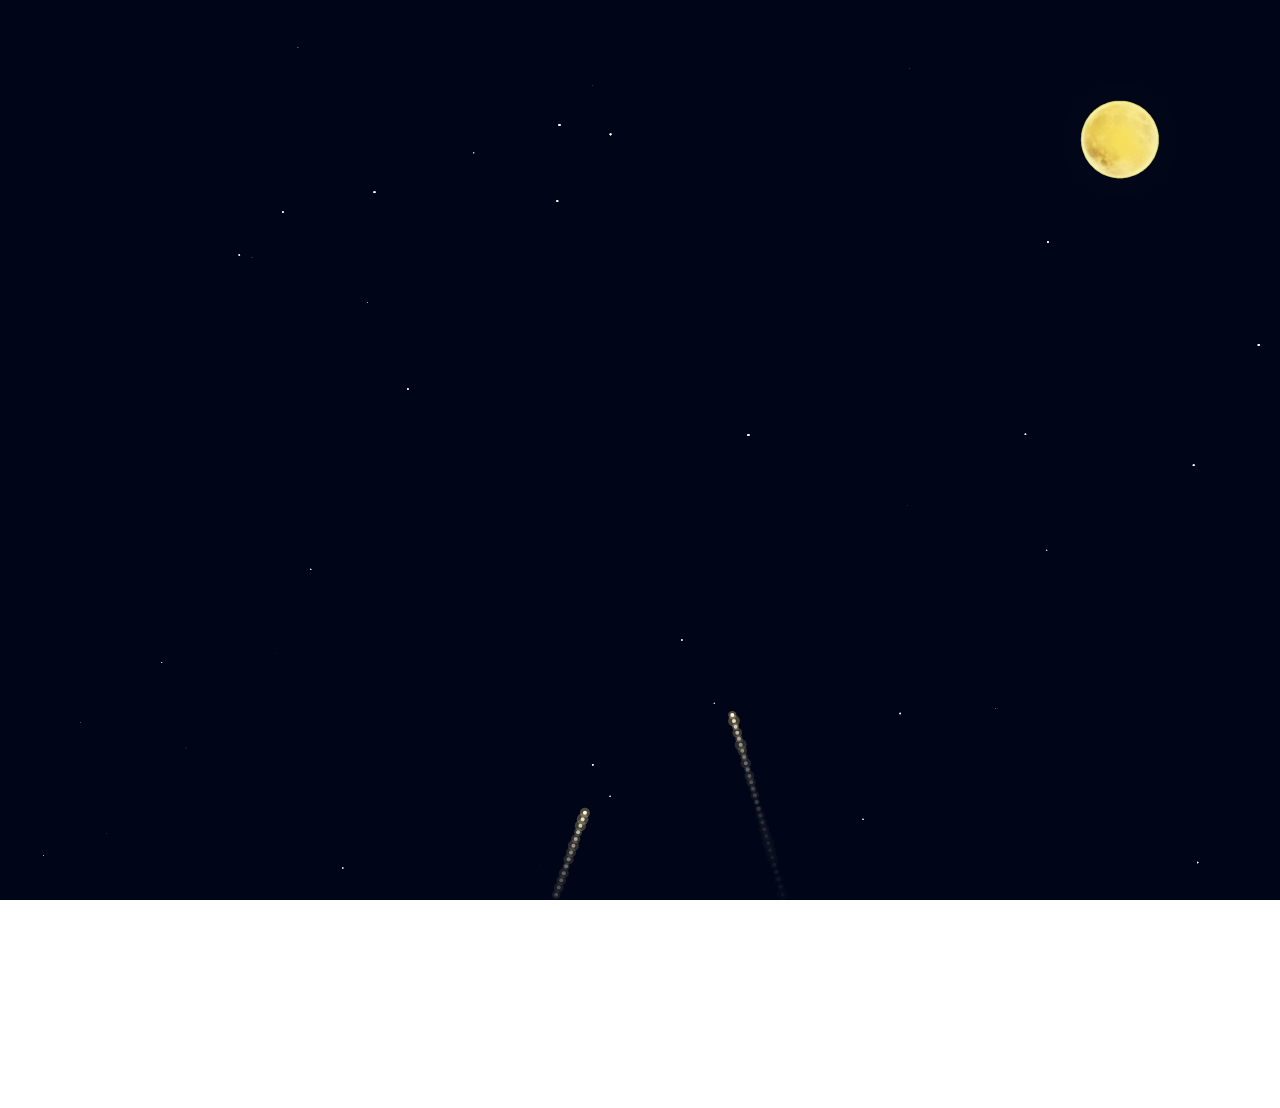
==== index.html @ 62b9f517 "Update index.html" ====
<!DOCTYPE html>

<head>
	<meta charset="UTF-8">
    <meta http-equiv="Content-Security-Policy" content="upgrade-insecure-requests">
 
<link rel="stylesheet" href="static.css">
	
	<title>2023兔年快乐</title>
	<script>
		// 这里是祝福，注意符号输入切换到英文 🧸
		var bless = [
			"袁大漂亮",
			"新年快乐",
			"新的一年里，希望你开心，快乐，健康♥",
		]
		// 祝福文字修改 🌴
		var blessStyle = {
			color: "#c7f0ff",          	    // 文字颜色
			shadowColor: "#00aeec",   // 文字阴影颜色
			fontSize: "3",   		 // 文字大小
			blod: 1                 		// 文字加粗，1加粗，0不加粗
		}
		// 音乐配置 🎵
		var music = {
			src: "https://music.163.com/song/media/outer/url?id=529257644",  // 音乐地址，不需要音乐，写成""
			loop: 1,		// 音乐循环播放吗？ 1循环播放 0 只播放一遍
			volume: 1,		// 音乐大小，默认为1，范围【0~1】，注意0~1
		}
	</script>
</head>

<body onselectstart="return false">
	<canvas id='cas' style="background-color:rgba(0,5,24,1)">不支持canvas</canvas>
	<div class="city"><img scr="city.png" alt="" /></div>
	<img src="moon.png" alt="" id="moon" style="visibility: hidden;" />
	<div class="content"></div>
	<script type="text/javascript" src="static.js"></script>
</body>

</html>
---- static.css ----
body {
	margin: 0;
	padding: 0;
	overflow: hidden;
	min-height: 100vh;
}

.city {
	width: 100%;
	position: fixed;
	bottom: 0rem;
	z-index: 100;
}

.city img {
	width: 100%;
}

.content {
	position: absolute;
	top: 45%;
	color: #c7f0ff;
	text-shadow: 0 0 10px #00aeec;
	font-weight: bold;
	font-size: 30px;
	width: 100%;
	text-align: center;
	opacity: 0;
	transition: all 0.6s ease-in-out;
	z-index: 10;
}

.hide {
	opacity: 0;
	transform: scale(1);
}

.show {
	opacity: 1;
	transform: scale(1.2);
}
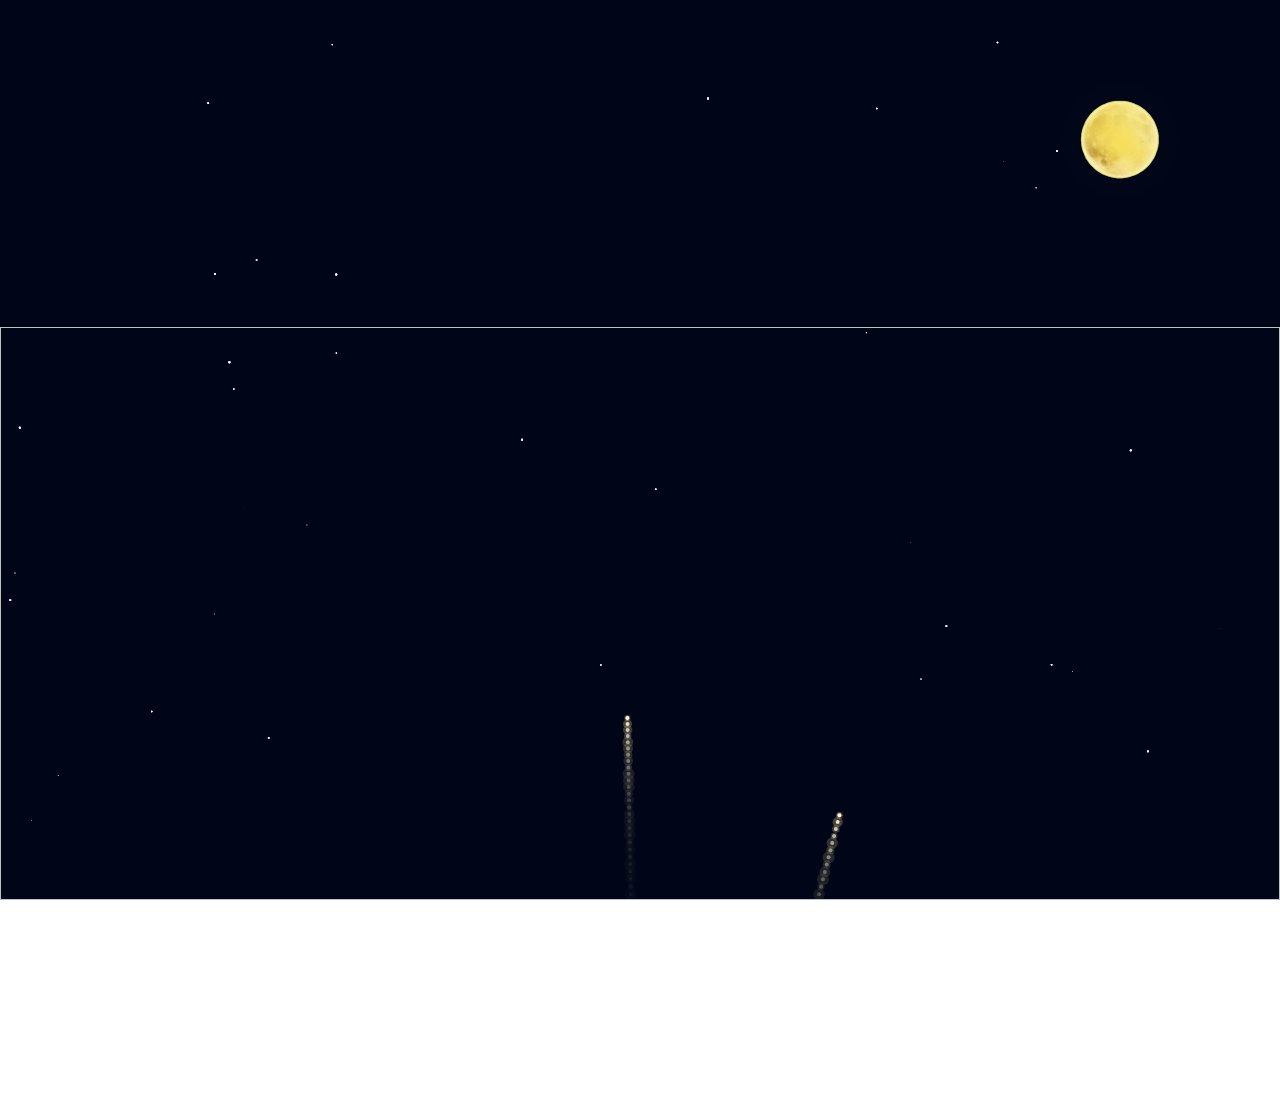
==== commit 8ed28732: "Update index.html" ====
--- a/index.html
+++ b/index.html
@@ -32,7 +32,7 @@
 
 <body onselectstart="return false">
 	<canvas id='cas' style="background-color:rgba(0,5,24,1)">不支持canvas</canvas>
-	<div class="city"><img scr="city.png" alt="" /></div>
+	<div class="city"><img scr="city.png"></div>
 	<img src="moon.png" alt="" id="moon" style="visibility: hidden;" />
 	<div class="content"></div>
 	<script type="text/javascript" src="static.js"></script>
--- a/static.css
+++ b/static.css
@@ -6,6 +6,7 @@
 }
 
 .city {
+	height:573px;
 	width: 100%;
 	position: fixed;
 	bottom: 0rem;
@@ -13,12 +14,14 @@
 }
 
 .city img {
+	height:573px;
 	width: 100%;
+	opcity:0.5;
 }
 
 .content {
 	position: absolute;
-	top: 45%;
+	top: 50%;
 	color: #c7f0ff;
 	text-shadow: 0 0 10px #00aeec;
 	font-weight: bold;
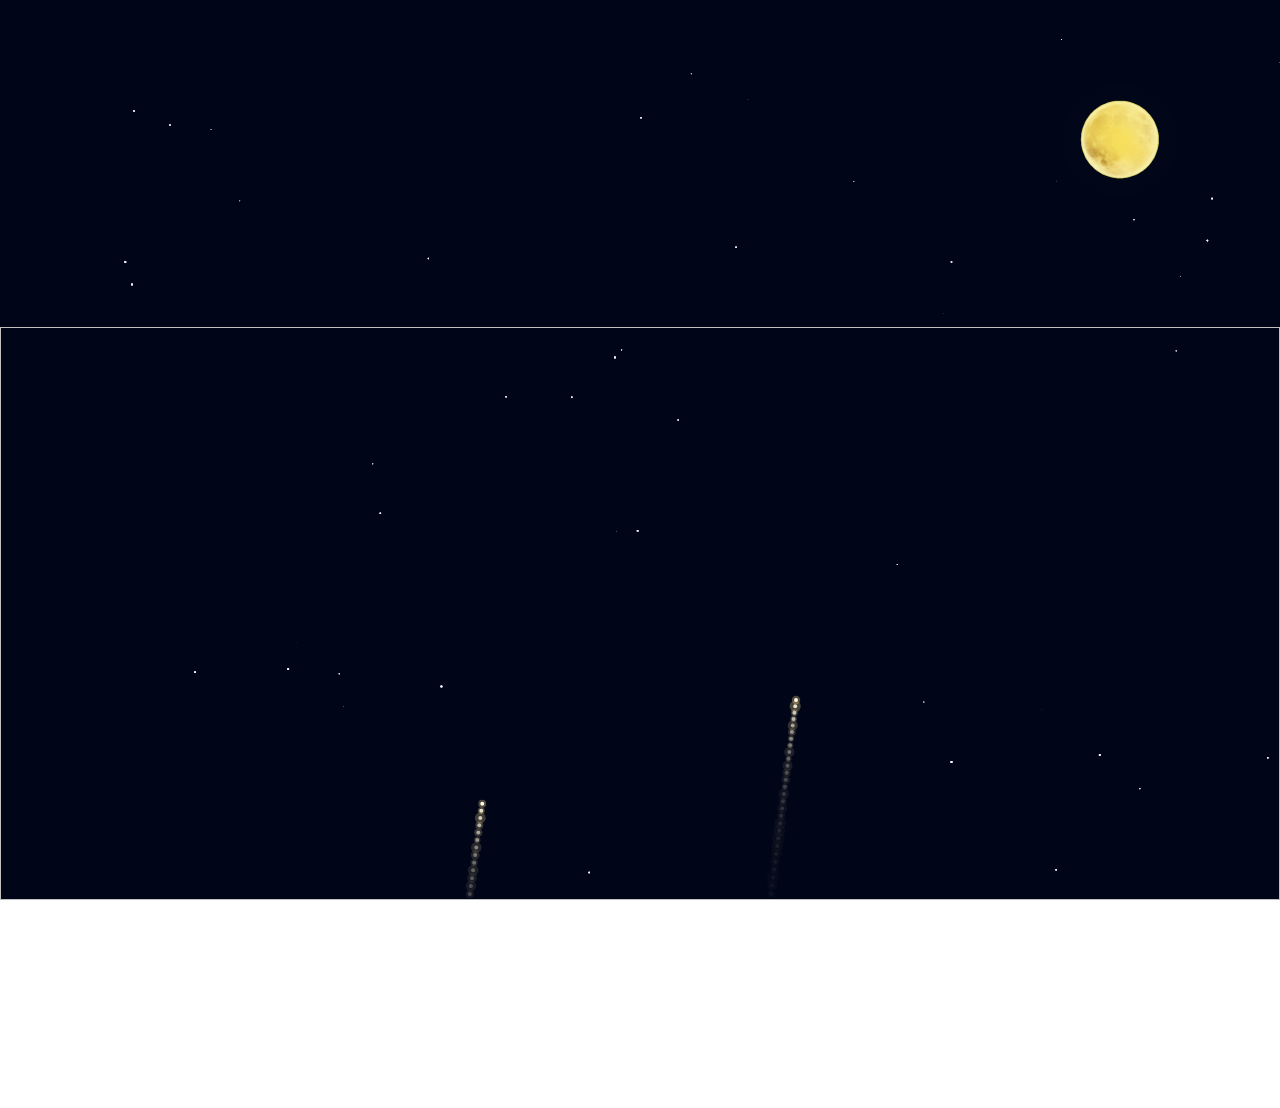
==== commit 8eef795f: "Update index.html" ====
--- a/index.html
+++ b/index.html
@@ -10,7 +10,7 @@
 	<script>
 		// 这里是祝福，注意符号输入切换到英文 🧸
 		var bless = [
-			"袁大漂亮",
+			
 			"新年快乐",
 			"新的一年里，希望你开心，快乐，健康♥",
 		]
@@ -32,7 +32,7 @@
 
 <body onselectstart="return false">
 	<canvas id='cas' style="background-color:rgba(0,5,24,1)">不支持canvas</canvas>
-	<div class="city"><img scr="city.png"></div>
+	<div class="city"><img scr="1.png"></div>
 	<img src="moon.png" alt="" id="moon" style="visibility: hidden;" />
 	<div class="content"></div>
 	<script type="text/javascript" src="static.js"></script>
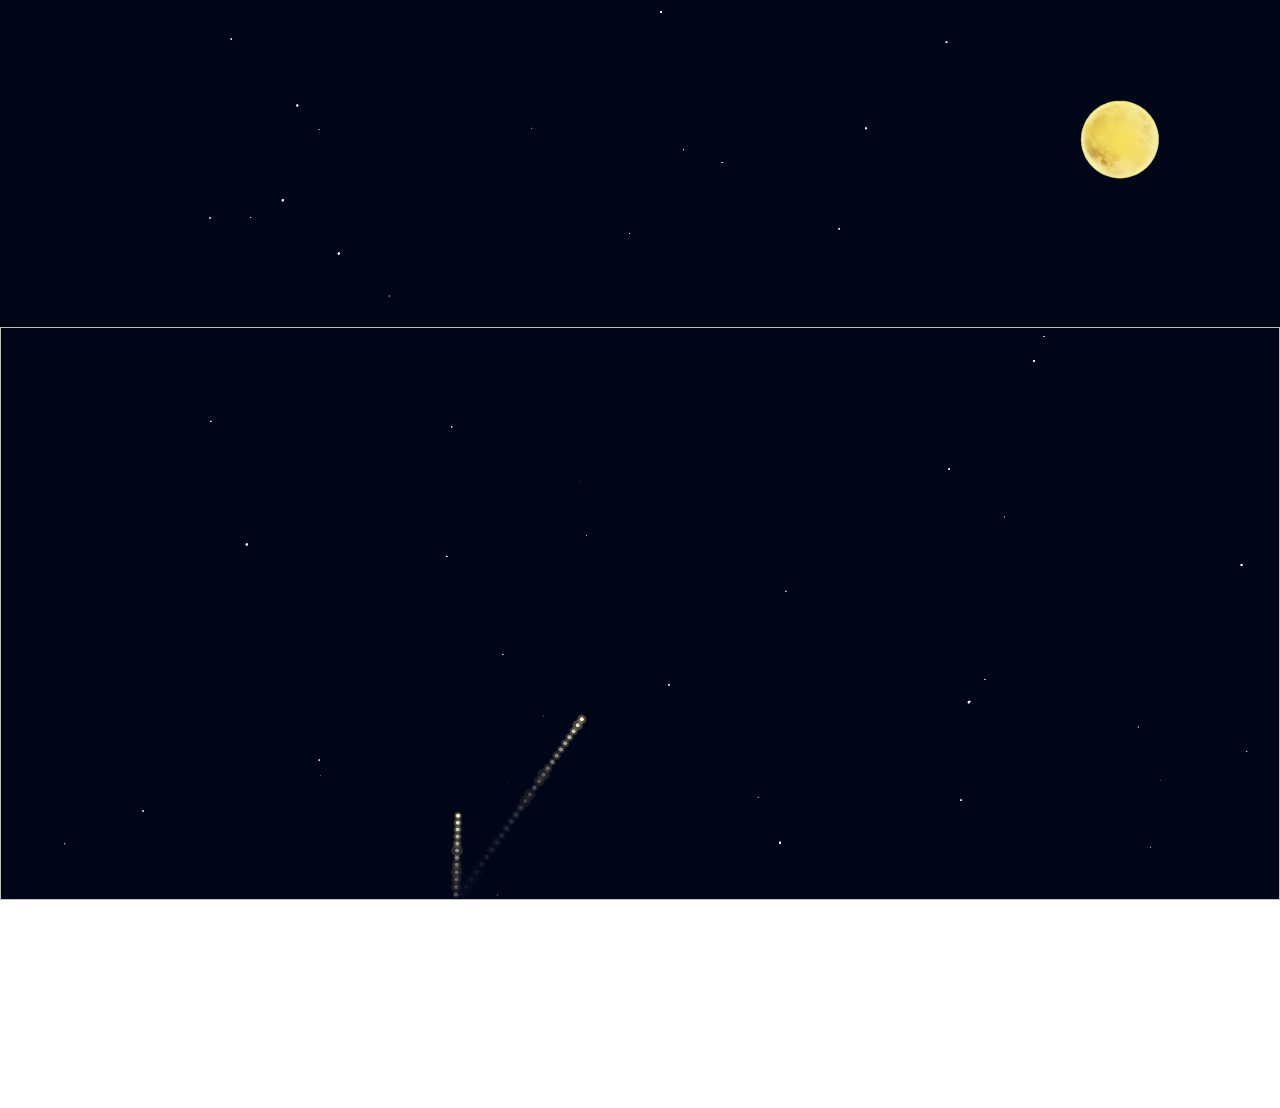
==== commit 77077e37: "Update index.html" ====
--- a/index.html
+++ b/index.html
@@ -10,7 +10,6 @@
 	<script>
 		// 这里是祝福，注意符号输入切换到英文 🧸
 		var bless = [
-			
 			"新年快乐",
 			"新的一年里，希望你开心，快乐，健康♥",
 		]
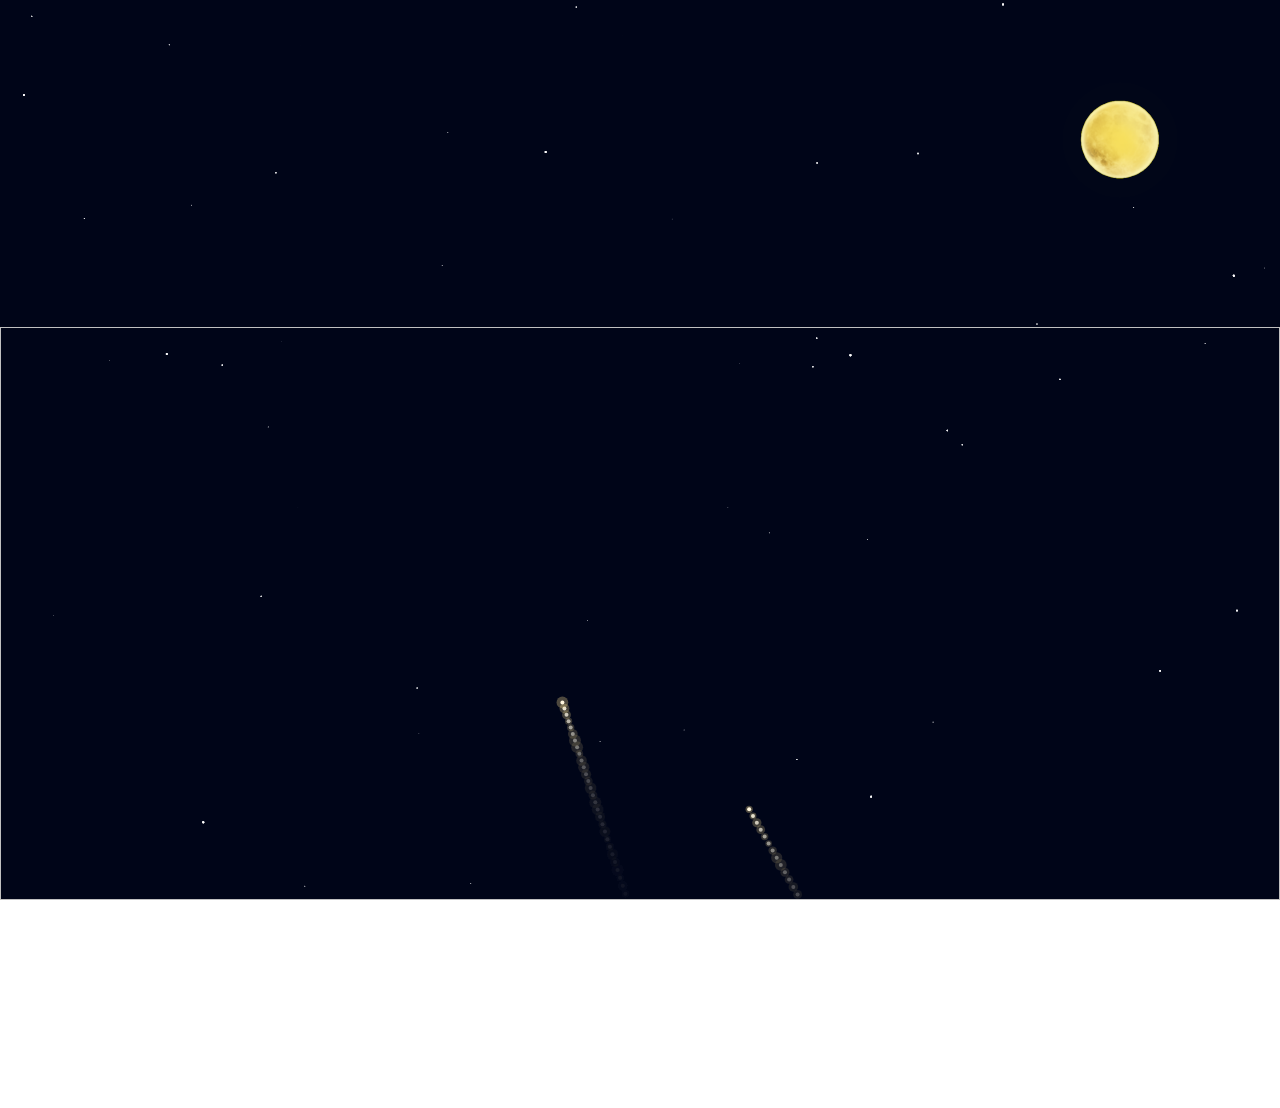
==== commit 2a7d5de5: "Update index.html" ====
--- a/index.html
+++ b/index.html
@@ -31,7 +31,7 @@
 
 <body onselectstart="return false">
 	<canvas id='cas' style="background-color:rgba(0,5,24,1)">不支持canvas</canvas>
-	<div class="city"><img scr="1.png"></div>
+	<div class="city"><img scr="1.png" alt=""/></div>
 	<img src="moon.png" alt="" id="moon" style="visibility: hidden;" />
 	<div class="content"></div>
 	<script type="text/javascript" src="static.js"></script>
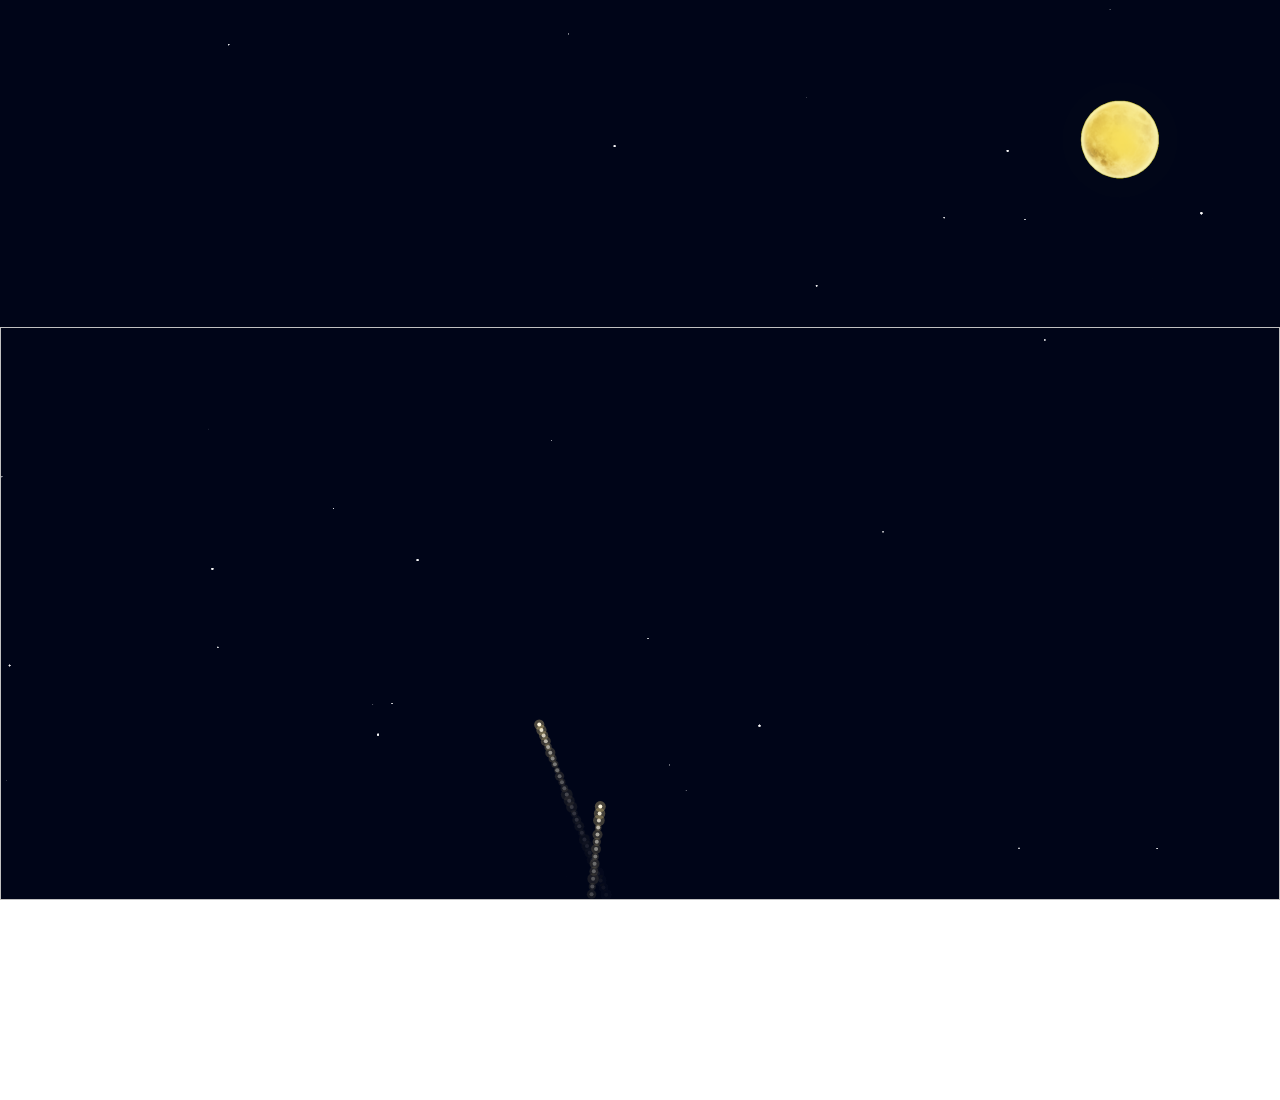
==== commit 143ade8d: "Update index.html" ====
--- a/index.html
+++ b/index.html
@@ -1,4 +1,4 @@
-<!DOCTYPE html>
+<!DOCTYPE html lang="en">
 
 <head>
 	<meta charset="UTF-8">
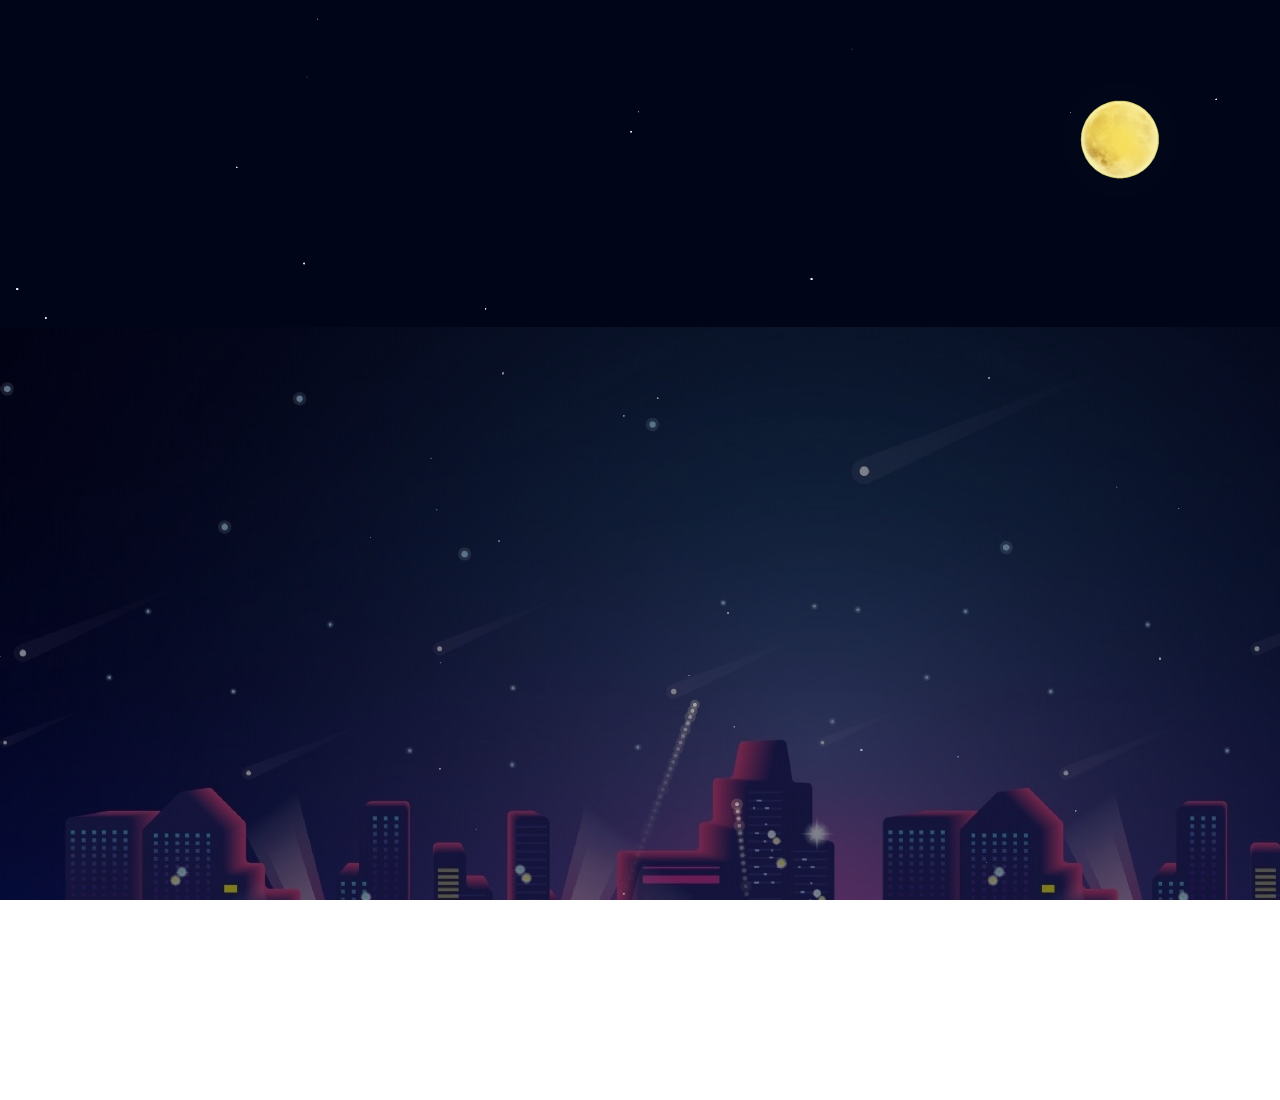
==== commit 7a41f1f0: "Update index.html" ====
--- a/index.html
+++ b/index.html
@@ -31,7 +31,7 @@
 
 <body onselectstart="return false">
 	<canvas id='cas' style="background-color:rgba(0,5,24,1)">不支持canvas</canvas>
-	<div class="city"><img scr="1.png" alt=""/></div>
+	<div class="city"></div>
 	<img src="moon.png" alt="" id="moon" style="visibility: hidden;" />
 	<div class="content"></div>
 	<script type="text/javascript" src="static.js"></script>
--- a/static.css
+++ b/static.css
@@ -11,6 +11,8 @@
 	position: fixed;
 	bottom: 0rem;
 	z-index: 100;
+	opacity: 0.5;
+	background-image: url("2.png");
 }
 
 .city img {
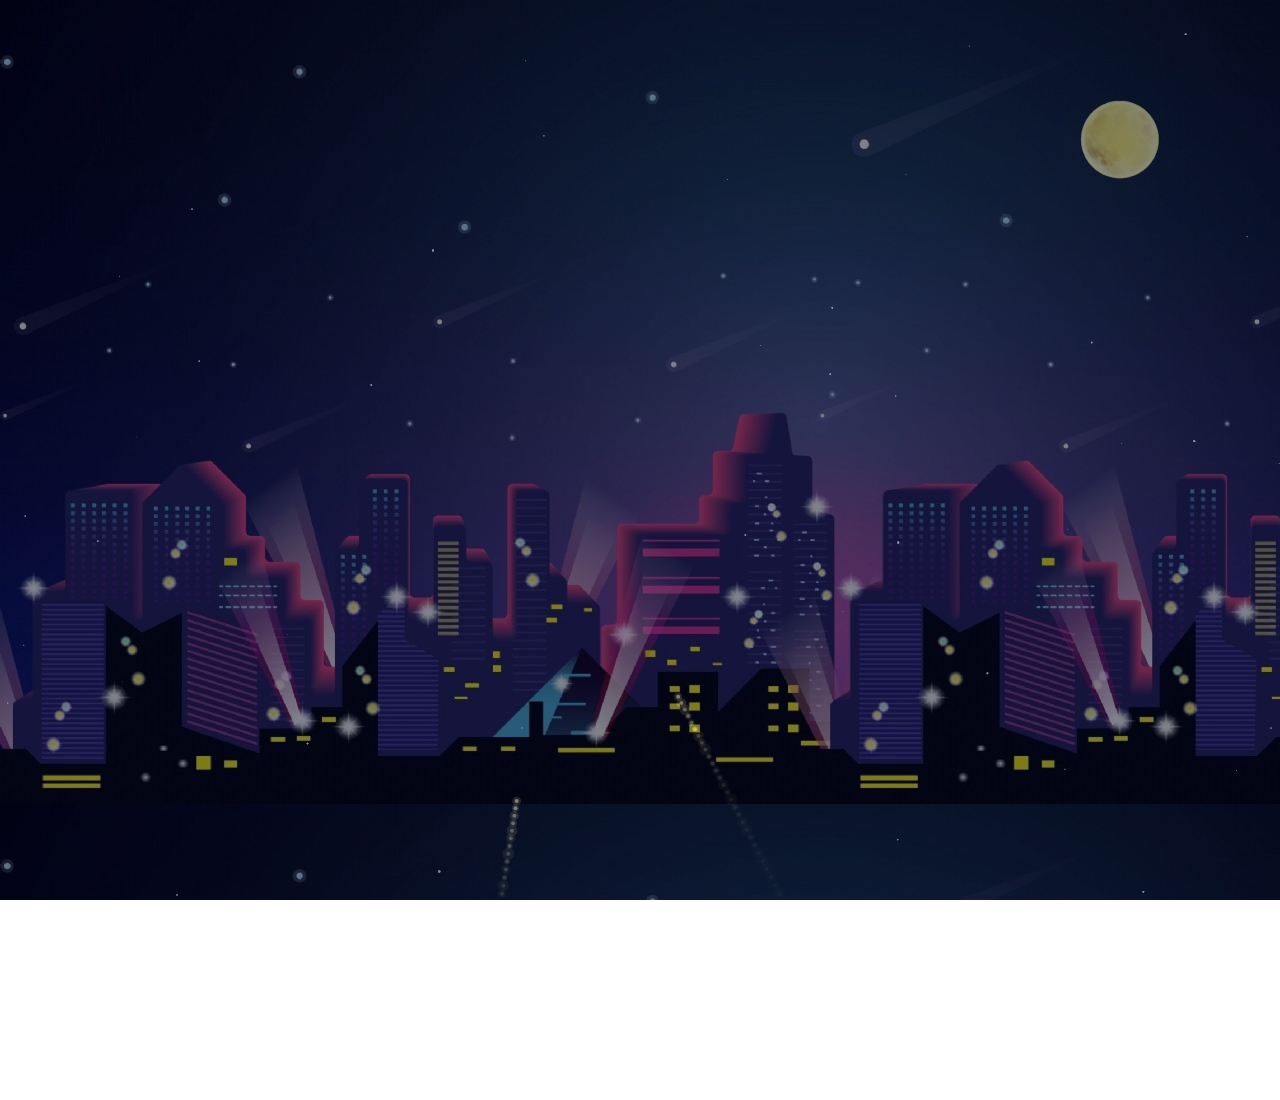
==== commit d716af32: "Update index.html" ====
--- a/index.html
+++ b/index.html
@@ -6,25 +6,28 @@
  
 <link rel="stylesheet" href="static.css">
 	
-	<title>2023兔年快乐</title>
+	<title>袁大漂亮2023兔年快乐</title>
 	<script>
-		// 这里是祝福，注意符号输入切换到英文 🧸
+		
 		var bless = [
+			"祝袁大漂亮",
 			"新年快乐",
-			"新的一年里，希望你开心，快乐，健康♥",
+			"新的一年里，希望你开心，快乐，健康",
+			"心想事成",
+			"万事如意"
 		]
-		// 祝福文字修改 🌴
+		
 		var blessStyle = {
-			color: "#c7f0ff",          	    // 文字颜色
-			shadowColor: "#00aeec",   // 文字阴影颜色
-			fontSize: "3",   		 // 文字大小
-			blod: 1                 		// 文字加粗，1加粗，0不加粗
+			color: "#c7f0ff",          	  
+			shadowColor: "#00aeec",   
+			fontSize: "3",   		
+			blod: 1                 		
 		}
-		// 音乐配置 🎵
+		
 		var music = {
-			src: "https://music.163.com/song/media/outer/url?id=529257644",  // 音乐地址，不需要音乐，写成""
-			loop: 1,		// 音乐循环播放吗？ 1循环播放 0 只播放一遍
-			volume: 1,		// 音乐大小，默认为1，范围【0~1】，注意0~1
+			src: "https://music.163.com/song/media/outer/url?id=529257644", 
+			loop: 1,		
+			volume: 1,		
 		}
 	</script>
 </head>
--- a/static.css
+++ b/static.css
@@ -6,7 +6,7 @@
 }
 
 .city {
-	height:573px;
+	height:100%;
 	width: 100%;
 	position: fixed;
 	bottom: 0rem;
@@ -15,15 +15,9 @@
 	background-image: url("2.png");
 }
 
-.city img {
-	height:573px;
-	width: 100%;
-	opcity:0.5;
-}
-
 .content {
 	position: absolute;
-	top: 50%;
+	top: 35%;
 	color: #c7f0ff;
 	text-shadow: 0 0 10px #00aeec;
 	font-weight: bold;
